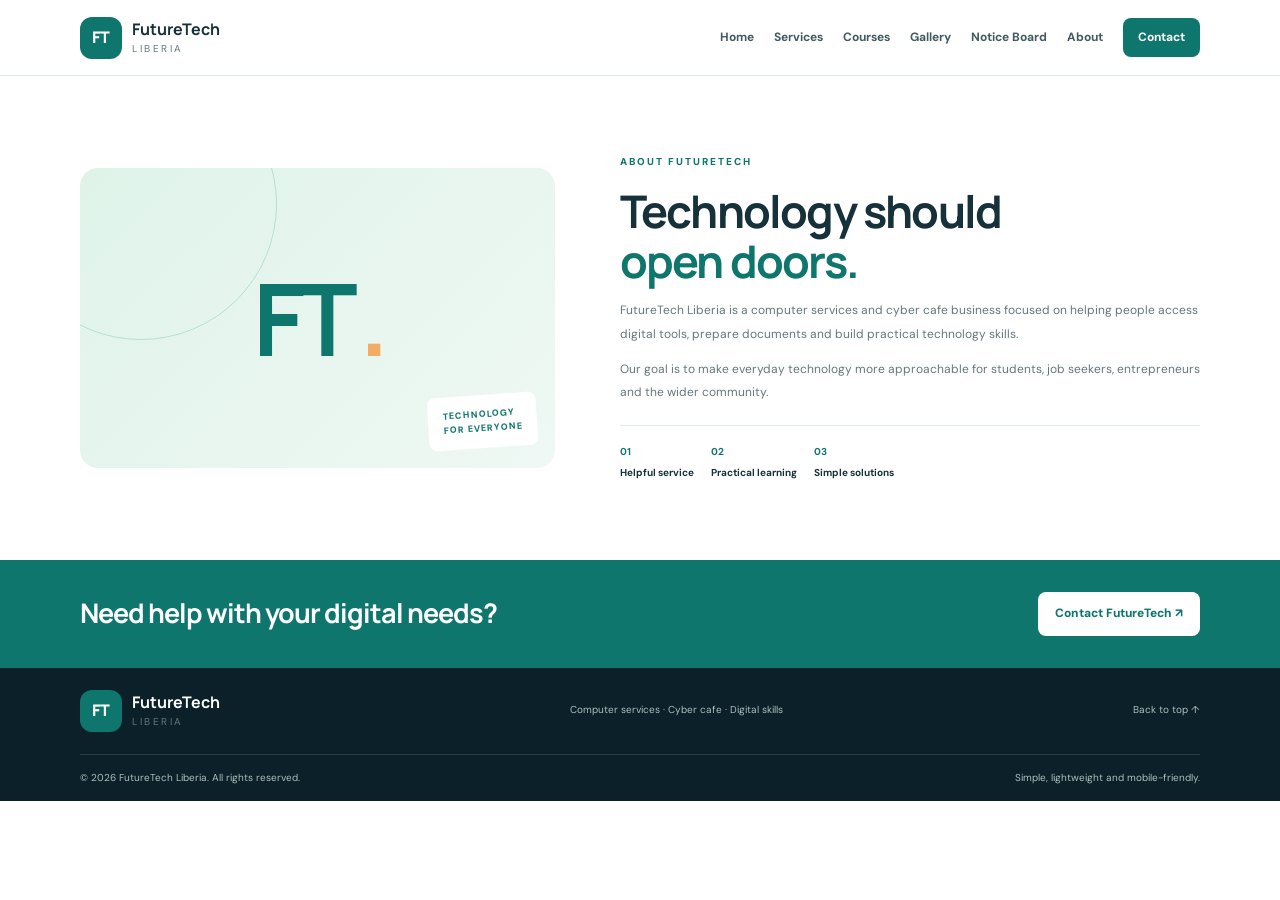
==== about.html @ c1a17c29 "Add files via upload" ====
<!DOCTYPE html>
<html lang="en">
 <head>
  <meta charset="utf-8"/>
  <meta content="width=device-width, initial-scale=1" name="viewport"/>
  <meta content="FutureTech Liberia computer services, cyber cafe, printing and digital skills training." name="description"/>
  <meta content="#0f766e" name="theme-color"/>
  <title>
   FutureTech Liberia | About
  </title>
  <link href="styles.css" rel="stylesheet"/>
  <script defer="True" src="script.js">
  </script>
 </head>
 <body id="top">
  <header class="header">
   <div class="container nav-wrap">
    <a class="brand" href="index.html">
     <span class="logo">
      FT
     </span>
     <span>
      <b>
       FutureTech
      </b>
      <small>
       LIBERIA
      </small>
     </span>
    </a>
    <button aria-controls="nav" aria-expanded="false" aria-label="Toggle navigation" class="menu-toggle">
     ☰
    </button>
    <nav id="nav">
     <a href="index.html">
      Home
     </a>
     <a href="services.html">
      Services
     </a>
     <a href="courses.html">
      Courses
     </a>
     <a href="gallery.html">
      Gallery
     </a>
     <a href="notice-board.html">
      Notice Board
     </a>
     <a href="about.html">
      About
     </a>
     <a class="nav-button" href="contact.html">
      Contact
     </a>
    </nav>
   </div>
  </header>
  <main>
   <section class="section" id="about">
    <div class="container about-grid">
     <div class="about-art">
      <strong>
       FT
       <span>
        .
       </span>
      </strong>
      <div>
       TECHNOLOGY
       <br/>
       FOR EVERYONE
      </div>
     </div>
     <div>
      <p class="eyebrow">
       ABOUT FUTURETECH
      </p>
      <h2>
       Technology should
       <br/>
       <span>
        open doors.
       </span>
      </h2>
      <p class="body-copy">
       FutureTech Liberia is a computer services and cyber cafe business focused on helping people access digital tools, prepare documents and build practical technology skills.
      </p>
      <p class="body-copy">
       Our goal is to make everyday technology more approachable for students, job seekers, entrepreneurs and the wider community.
      </p>
      <div class="values">
       <span>
        <b>
         01
        </b>
        Helpful service
       </span>
       <span>
        <b>
         02
        </b>
        Practical learning
       </span>
       <span>
        <b>
         03
        </b>
        Simple solutions
       </span>
      </div>
     </div>
    </div>
   </section>
   <section class="final-cta">
    <div class="container cta-inner">
     <h2>
      Need help with your digital needs?
     </h2>
     <a class="button white" href="contact.html">
      Contact FutureTech ↗
     </a>
    </div>
   </section>
  </main>
  <footer>
   <div class="container footer-top">
    <a class="brand" href="index.html">
     <span class="logo">
      FT
     </span>
     <span>
      <b>
       FutureTech
      </b>
      <small>
       LIBERIA
      </small>
     </span>
    </a>
    <p>
     Computer services · Cyber cafe · Digital skills
    </p>
    <a href="#top">
     Back to top ↑
    </a>
   </div>
   <div class="container footer-bottom">
    <span>
     ©
     <span id="year">
     </span>
     FutureTech Liberia. All rights reserved.
    </span>
    <span>
     Simple, lightweight and mobile-friendly.
    </span>
   </div>
  </footer>
 </body>
</html>
---- styles.css ----
@import url('https://fonts.googleapis.com/css2?family=DM+Sans:wght@400;500;600;700&family=Manrope:wght@500;600;700;800&display=swap');
:root {
  --ink:#16313a;
  --muted:#64777c;
  --teal:#0f766e;
  --deep:#0c5752;
  --soft:#f3f8f6;
  --line:#e0eae6;
  --mint:#dff3ea;
  --orange:#f3ac62;
  --navy:#102b35
}
* {
  box-sizing:border-box
}
html {
  scroll-behavior:smooth;
  scroll-padding-top:85px
}
body {
  margin:0;
  font-family:'DM Sans',Arial,sans-serif;
  color:var(--ink);
  line-height:1.65
}
a {
  color:inherit;
  text-decoration:none
}
button,input,select,textarea {
  font:inherit
}
.container {
  width:min(1120px,calc(100% - 36px));
  margin:auto
}
.header {
  position:sticky;
  top:0;
  z-index:10;
  background:#ffffffed;
  backdrop-filter:blur(10px);
  border-bottom:1px solid var(--line)
}
.nav-wrap {
  min-height:75px;
  display:flex;
  align-items:center;
  justify-content:space-between;
  gap:24px
}
.brand {
  display:flex;
  align-items:center;
  gap:10px
}
.logo {
  display:grid;
  place-items:center;
  width:42px;
  height:42px;
  border-radius:12px;
  background:var(--teal);
  color:white;
  font-weight:800;
  font-family:Manrope,sans-serif
}
.brand b,.brand small {
  display:block;
  line-height:1.2
}
.brand b {
  font-family:Manrope,sans-serif
}
.brand small {
  font-size:10px;
  letter-spacing:2.5px;
  color:var(--muted);
  margin-top:4px
}
.header nav {
  display:flex;
  align-items:center;
  gap:20px
}
.header nav a {
  font-size:12px;
  font-weight:700;
  color:#425a60
}
.header nav a:hover {
  color:var(--teal)
}
.header nav .nav-button {
  background:var(--teal);
  color:white;
  padding:10px 15px;
  border-radius:8px
}
.menu-toggle {
  display:none;
  border:0;
  background:var(--soft);
  border-radius:8px;
  padding:8px 12px;
  font-size:20px
}
.hero {
  padding:75px 0;
  background:linear-gradient(120deg,#f7fbf9,#e7f5ef);
  overflow:hidden;
  position:relative
}
.hero-grid {
  display:grid;
  grid-template-columns:1fr 1fr;
  gap:35px;
  align-items:center
}
.eyebrow {
  font-size:10px;
  font-weight:800;
  letter-spacing:2px;
  color:var(--teal);
  margin:0 0 15px
}
.hero h1,h2 {
  font-family:Manrope,sans-serif;
  letter-spacing:-1.8px;
  line-height:1.13
}
.hero h1 {
  font-size:clamp(40px,5.2vw,64px);
  margin:0 0 20px
}
.hero h1 span,h2 span {
  color:var(--teal)
}
.intro {
  color:var(--muted);
  font-size:15px;
  line-height:1.9;
  max-width:520px
}
.actions {
  display:flex;
  gap:11px;
  flex-wrap:wrap;
  margin-top:25px
}
.button {
  display:inline-flex;
  align-items:center;
  justify-content:center;
  gap:10px;
  border:0;
  border-radius:8px;
  padding:12px 17px;
  font-size:12px;
  font-weight:800;
  cursor:pointer
}
.primary {
  background:var(--teal);
  color:white
}
.primary:hover {
  background:var(--deep)
}
.secondary {
  border:1px solid #d0e0da;
  background:#fff
}
.white {
  background:#fff;
  color:var(--teal)
}
.mini-note {
  font-size:11px;
  color:var(--muted);
  margin-top:22px
}
.hero-art {
  height:350px;
  position:relative;
  display:grid;
  place-items:center
}
.circle {
  position:absolute;
  width:320px;
  height:320px;
  border:1px solid #b9ded0;
  border-radius:50%
}
.monitor {
  z-index:1;
  width:320px;
  height:220px;
  border:9px solid #193b43;
  border-bottom-width:14px;
  border-radius:14px;
  background:#193b43;
  box-shadow:0 25px 45px #123e3925;
  overflow:hidden
}
.screen-bar {
  height:25px;
  display:flex;
  align-items:center;
  gap:4px;
  color:#bad4ce;
  font-size:8px
}
.screen-bar i {
  width:5px;
  height:5px;
  background:#92b8ad;
  border-radius:50%
}
.screen-bar b {
  margin-left:auto
}
.screen {
  height:calc(100% - 25px);
  display:flex;
  background:#f7fbf9;
  border-radius:5px
}
.screen .side {
  width:43px;
  background:#d8eee4;
  margin-right:20px
}
.screen small {
  display:block;
  color:var(--teal);
  font-size:8px;
  letter-spacing:2px;
  margin-top:20px
}
.screen h2 {
  font-size:35px;
  line-height:1;
  margin:8px 0
}
.orange-line {
  display:block;
  width:65px;
  height:5px;
  background:var(--orange);
  border-radius:5px
}
.blocks {
  display:flex;
  gap:6px;
  margin-top:15px
}
.blocks i {
  width:37px;
  height:14px;
  border-radius:3px;
  background:#d9eae3
}
.blocks i:nth-child(2) {
  background:#c2e1d5
}
.blocks i:nth-child(3) {
  background:#f5dfc4
}
.stand {
  position:absolute;
  bottom:38px;
  width:65px;
  height:60px;
  background:#b8d1c8;
  clip-path:polygon(32% 0,68% 0,85% 100%,15% 100%)
}
.base {
  position:absolute;
  bottom:31px;
  width:130px;
  height:12px;
  border-radius:50%;
  background:#193b43
}
.float-tag {
  position:absolute;
  z-index:2;
  background:white;
  color:var(--teal);
  border:1px solid var(--line);
  border-radius:7px;
  padding:8px 11px;
  font-size:9px;
  font-weight:800;
  letter-spacing:1px;
  box-shadow:0 8px 25px #16313a12
}
.tag-a {
  top:38px;
  right:5px;
  transform:rotate(4deg)
}
.tag-b {
  bottom:66px;
  left:5px;
  transform:rotate(-4deg)
}
.highlights {
  border-bottom:1px solid var(--line)
}
.highlight-grid {
  display:grid;
  grid-template-columns:repeat(3,1fr);
  padding:25px 0
}
.highlight-grid>div {
  display:flex;
  gap:14px;
  align-items:center;
  border-right:1px solid var(--line);
  padding:0 25px
}
.highlight-grid>div:first-child {
  padding-left:0
}
.highlight-grid>div:last-child {
  border:0
}
.highlight-grid b {
  font-family:Manrope,sans-serif;
  font-size:23px;
  color:#9dcdbd
}
.highlight-grid strong,.highlight-grid small {
  display:block
}
.highlight-grid strong {
  font-size:12px
}
.highlight-grid small {
  font-size:10px;
  color:var(--muted)
}
.section {
  padding:78px 0
}
.soft {
  background:var(--soft)
}
.section-head {
  display:flex;
  justify-content:space-between;
  align-items:end;
  gap:30px;
  margin-bottom:30px
}
.section-head h2,.about-grid h2,.contact-grid h2 {
  font-size:clamp(32px,4vw,45px);
  margin:0
}
.section-head>p {
  max-width:400px;
  color:var(--muted);
  font-size:13px;
  margin:0
}
.cards {
  display:grid;
  gap:14px
}
.four {
  grid-template-columns:repeat(4,1fr)
}
.card {
  background:white;
  border:1px solid var(--line);
  border-radius:15px;
  padding:22px;
  transition:transform .2s,box-shadow .2s
}
.card:hover {
  transform:translateY(-3px);
  box-shadow:0 15px 35px #16313a0e
}
.featured {
  background:#eaf6f1
}
.icon {
  display:grid;
  place-items:center;
  width:42px;
  height:42px;
  border-radius:11px;
  background:#e3f3ec;
  color:var(--teal);
  font-size:21px
}
.card h3 {
  font-family:Manrope,sans-serif;
  font-size:16px;
  line-height:1.3;
  margin:22px 0 9px
}
.card p {
  font-size:11px;
  color:var(--muted);
  line-height:1.85;
  margin:0
}
.course label {
  display:inline-block;
  font-size:9px;
  font-weight:800;
  letter-spacing:1px;
  background:#e6f5ed;
  color:var(--teal);
  border-radius:5px;
  padding:6px 8px
}
.course h3 {
  margin-top:25px
}
.small-note {
  font-size:10px;
  color:var(--muted);
  margin-top:18px
}
.gallery {
  display:grid;
  grid-template-columns:1.4fr 1fr 1fr;
  gap:16px
}
.gallery-tile strong {
  display:block;
  font-size:12px;
  margin-top:12px
}
.illustration {
  height:220px;
  border-radius:13px;
  position:relative;
  overflow:hidden;
  background:#e2f2ea
}
.large .illustration {
  height:260px
}
.workspace {
  background:linear-gradient(135deg,#d7eee3,#eff8f3)
}
.mock-window {
  position:absolute;
  top:35px;
  left:14%;
  width:72%;
  height:150px;
  background:white;
  border-radius:8px;
  box-shadow:0 12px 25px #16313a12;
  padding-top:20px
}
.mock-window div {
  position:absolute;
  top:0;
  left:0;
  right:0;
  height:20px;
  background:#174b4c
}
.mock-window i {
  display:block;
  height:5px;
  background:#d8eae3;
  margin:13px 20px;
  width:60%;
  border-radius:3px
}
.mock-window i:nth-of-type(2) {
  width:75%
}
.mock-window i:nth-of-type(3) {
  width:42%
}
.mock-window b {
  display:block;
  background:var(--orange);
  height:17px;
  width:50px;
  margin:10px 20px;
  border-radius:4px
}
.desk {
  position:absolute;
  bottom:25px;
  left:5%;
  right:5%;
  height:12px;
  background:#396b63;
  border-radius:5px
}
.printing {
  background:#faecd9
}
.paper {
  position:absolute;
  z-index:2;
  top:25px;
  left:40%;
  width:26%;
  height:105px;
  background:#fff;
  padding:25px 8px;
  box-shadow:0 8px 18px #67471b14
}
.paper i {
  display:block;
  height:4px;
  background:#cddfd7;
  margin-bottom:8px
}
.printer {
  position:absolute;
  left:23%;
  bottom:32px;
  width:56%;
  height:80px;
  background:#fff;
  border-radius:9px;
  box-shadow:0 10px 20px #67471b12
}
.printer:before {
  content:'';
  position:absolute;
  left:10%;
  right:10%;
  top:16px;
  height:25px;
  background:#d6eae1;
  border-radius:4px
}
.learning {
  background:#e6eafb
}
.book {
  position:absolute;
  left:20%;
  bottom:28px;
  width:85px;
  height:125px;
  background:#d9a56f;
  border-radius:5px;
  transform:rotate(-8deg)
}
.tablet {
  position:absolute;
  right:18%;
  top:35px;
  width:95px;
  height:140px;
  border:7px solid #28474f;
  border-radius:10px;
  background:#f9fbfa;
  transform:rotate(6deg)
}
.tablet:after {
  content:'';
  display:block;
  width:50px;
  height:42px;
  background:#ccece0;
  margin:30px auto
}
.dark {
  background:var(--navy);
  color:white
}
.light {
  color:#a5ddca
}
.notice-layout {
  display:grid;
  grid-template-columns:.7fr 1.3fr;
  gap:70px
}
.notice-layout h2 {
  font-size:55px;
  line-height:1.05;
  margin:0
}
.notice-layout h2 span {
  color:#a5ddca
}
.dark-intro {
  color:#b6c9c8;
  font-size:12px;
  max-width:290px;
  margin:20px 0 25px
}
.notice-list {
  border-top:1px solid #ffffff25
}
.notice-list article {
  display:grid;
  grid-template-columns:45px 1fr;
  gap:17px;
  padding:21px 0;
  border-bottom:1px solid #ffffff25
}
.notice-number {
  display:grid;
  place-items:center;
  width:42px;
  height:45px;
  background:#ffffff12;
  border-radius:8px;
  color:#a5ddca;
  font-weight:800
}
.notice-list label {
  font-size:9px;
  letter-spacing:1.5px;
  color:#a5ddca;
  font-weight:800
}
.notice-list h3 {
  font-family:Manrope,sans-serif;
  font-size:15px;
  margin:4px 0
}
.notice-list p {
  font-size:11px;
  color:#b6c9c8;
  margin:0
}
.about-grid,.contact-grid {
  display:grid;
  grid-template-columns:.9fr 1.1fr;
  gap:65px;
  align-items:center
}
.about-art {
  min-height:300px;
  background:linear-gradient(135deg,#dff3e9,#eff8f4);
  border-radius:18px;
  display:grid;
  place-items:center;
  position:relative;
  overflow:hidden
}
.about-art:before {
  content:'';
  position:absolute;
  width:270px;
  height:270px;
  border:1px solid #b8dfd0;
  border-radius:50%;
  left:-75px;
  top:-100px
}
.about-art>strong {
  font-family:Manrope,sans-serif;
  font-size:100px;
  letter-spacing:-8px;
  color:var(--teal)
}
.about-art>strong span {
  color:var(--orange)
}
.about-art div {
  position:absolute;
  right:18px;
  bottom:20px;
  background:white;
  color:var(--teal);
  padding:12px 15px;
  border-radius:8px;
  font-size:9px;
  font-weight:800;
  letter-spacing:1px;
  line-height:1.6;
  transform:rotate(-4deg)
}
.body-copy {
  font-size:12px;
  line-height:1.95;
  color:var(--muted)
}
.values {
  display:flex;
  gap:17px;
  border-top:1px solid var(--line);
  padding-top:18px;
  margin-top:20px
}
.values span {
  font-size:10px;
  font-weight:700
}
.values b {
  display:block;
  color:var(--teal);
  margin-bottom:5px
}
.contact-grid {
  align-items:start
}
.contact-detail {
  display:flex;
  align-items:center;
  gap:12px;
  margin:17px 0
}
.contact-detail>b {
  display:grid;
  place-items:center;
  width:38px;
  height:38px;
  border-radius:10px;
  background:#e1f2e9;
  color:var(--teal);
  font-size:18px
}
.contact-detail small,.contact-detail strong {
  display:block
}
.contact-detail small {
  font-size:10px;
  color:var(--muted)
}
.contact-detail strong {
  font-size:11px
}
.form {
  background:white;
  padding:25px;
  border:1px solid var(--line);
  border-radius:15px;
  box-shadow:0 14px 35px #16313a0b
}
.form h3 {
  font-family:Manrope,sans-serif;
  margin:0 0 4px
}
.form>p {
  font-size:10px;
  color:var(--muted)
}
.form label {
  display:block;
  font-size:10px;
  font-weight:800;
  margin:12px 0 5px
}
.form input,.form select,.form textarea {
  width:100%;
  padding:11px;
  border:1px solid #dce7e2;
  border-radius:7px;
  background:#fbfdfc;
  font-size:11px;
  color:var(--ink)
}
.form textarea {
  resize:vertical
}
.form button {
  width:100%;
  margin-top:15px
}
.form #form-status {
  color:var(--teal);
  margin:9px 0 0
}
.final-cta {
  background:var(--teal);
  padding:32px 0
}
.cta-inner {
  display:flex;
  align-items:center;
  justify-content:space-between;
  gap:20px
}
.cta-inner h2 {
  font-size:27px;
  color:white;
  margin:0;
  letter-spacing:-1px
}
footer {
  background:#0b2028;
  color:white
}
.footer-top,.footer-bottom {
  display:flex;
  align-items:center;
  justify-content:space-between;
  gap:20px;
  padding:22px 0
}
.footer-top {
  border-bottom:1px solid #ffffff20
}
.footer-top p,.footer-top>a:last-child,.footer-bottom {
  font-size:10px;
  color:#a9c2bd
}
.footer-top p {
  margin:0
}
.footer-bottom {
  padding:15px 0
}
.footer-bottom span:last-child {
  text-align:right
}
@media(max-width:950px) {
  .header nav {
    gap:11px
}
  .header nav a {
    font-size:11px
}
  .four {
    grid-template-columns:repeat(2,1fr)
}
  .notice-layout {
    gap:35px
}
  .about-grid,.contact-grid {
    gap:35px
}
  
}
@media(max-width:720px) {
  .container {
    width:calc(100% - 30px)
}
  .nav-wrap {
    min-height:68px
}
  .menu-toggle {
    display:block
}
  .header nav {
    display:none;
    position:absolute;
    top:68px;
    left:15px;
    right:15px;
    background:white;
    border:1px solid var(--line);
    border-radius:12px;
    padding:12px;
    box-shadow:0 15px 35px #16313a15;
    align-items:stretch;
    flex-direction:column;
    gap:0
}
  .header nav.open {
    display:flex
}
  .header nav a {
    padding:11px 8px;
    font-size:13px
}
  .header nav .nav-button {
    text-align:center;
    margin-top:5px
}
  .hero {
    padding:52px 0 38px
}
  .hero-grid {
    grid-template-columns:1fr
}
  .hero-art {
    height:310px;
    margin-top:5px
}
  .monitor {
    width:285px;
    height:200px
}
  .circle {
    width:285px;
    height:285px
}
  .screen h2 {
    font-size:31px
}
  .stand {
    bottom:29px
}
  .base {
    bottom:22px
}
  .tag-a {
    right:0;
    top:25px
}
  .tag-b {
    left:0;
    bottom:52px
}
  .highlight-grid {
    grid-template-columns:1fr;
    gap:15px
}
  .highlight-grid>div,.highlight-grid>div:first-child {
    padding:0;
    border:0
}
  .section {
    padding:60px 0
}
  .section-head {
    display:block
}
  .section-head>p {
    margin-top:15px
}
  .four {
    grid-template-columns:1fr
}
  .gallery {
    grid-template-columns:1fr
}
  .illustration,.large .illustration {
    height:220px
}
  .notice-layout,.about-grid,.contact-grid {
    grid-template-columns:1fr;
    gap:32px
}
  .notice-layout h2 {
    font-size:47px
}
  .about-art {
    min-height:250px
}
  .values {
    justify-content:space-between;
    gap:8px
}
  .cta-inner {
    align-items:flex-start;
    flex-direction:column
}
  .cta-inner h2 {
    font-size:24px
}
  .footer-top,.footer-bottom {
    align-items:flex-start;
    flex-direction:column
}
  .footer-top {
    gap:14px
}
  .footer-bottom {
    gap:7px
}
  .footer-bottom span:last-child {
    text-align:left
}
  
}
@media(prefers-reduced-motion:reduce) {
  html {
    scroll-behavior:auto
}
  *,*:before,*:after {
    transition:none!important
}
  
}
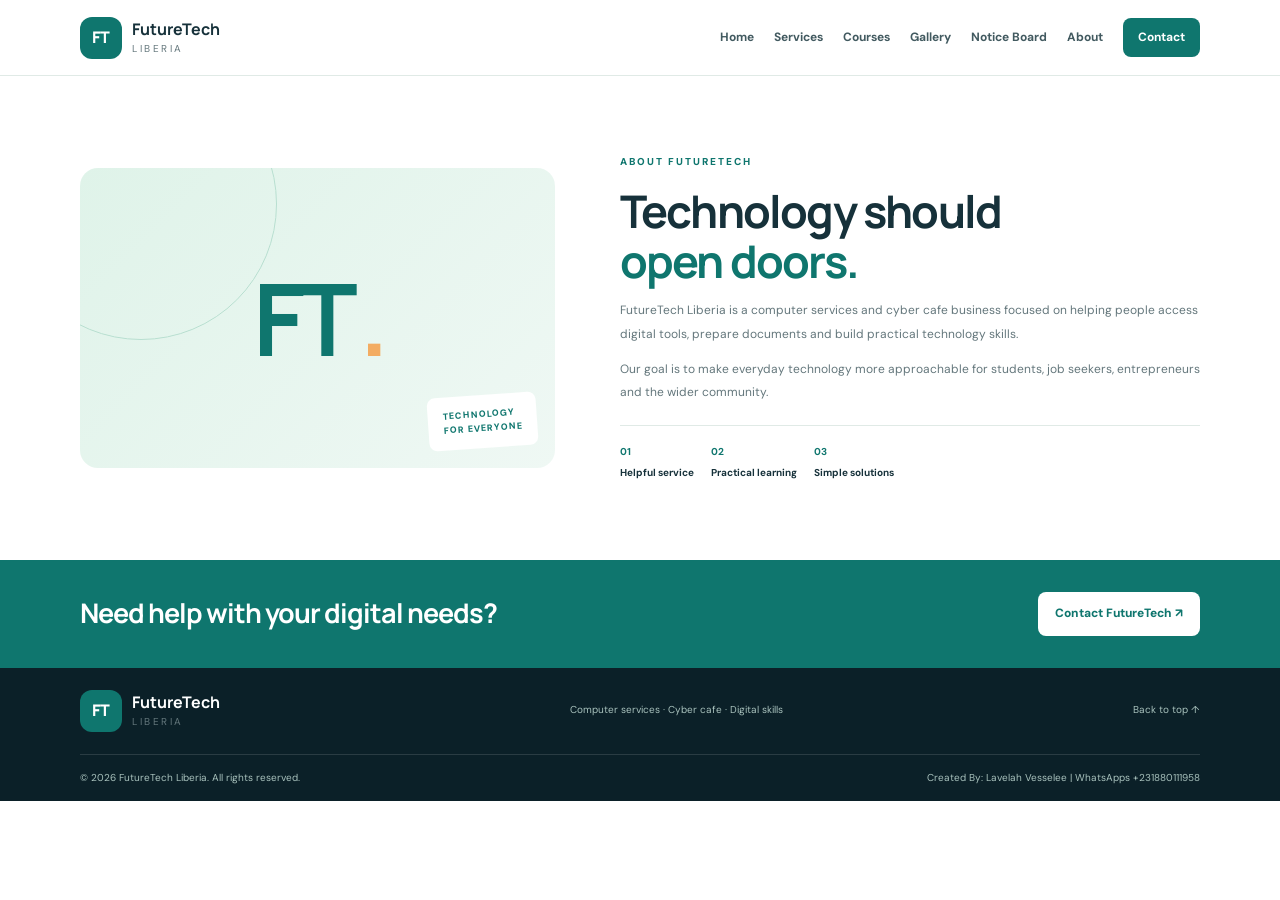
==== commit a2caa756: "Update footer text with creator information" ====
--- a/about.html
+++ b/about.html
@@ -153,7 +153,7 @@
      FutureTech Liberia. All rights reserved.
     </span>
     <span>
-     Simple, lightweight and mobile-friendly.
+    Created By: Lavelah Vesselee | WhatsApps +231880111958
     </span>
    </div>
   </footer>
